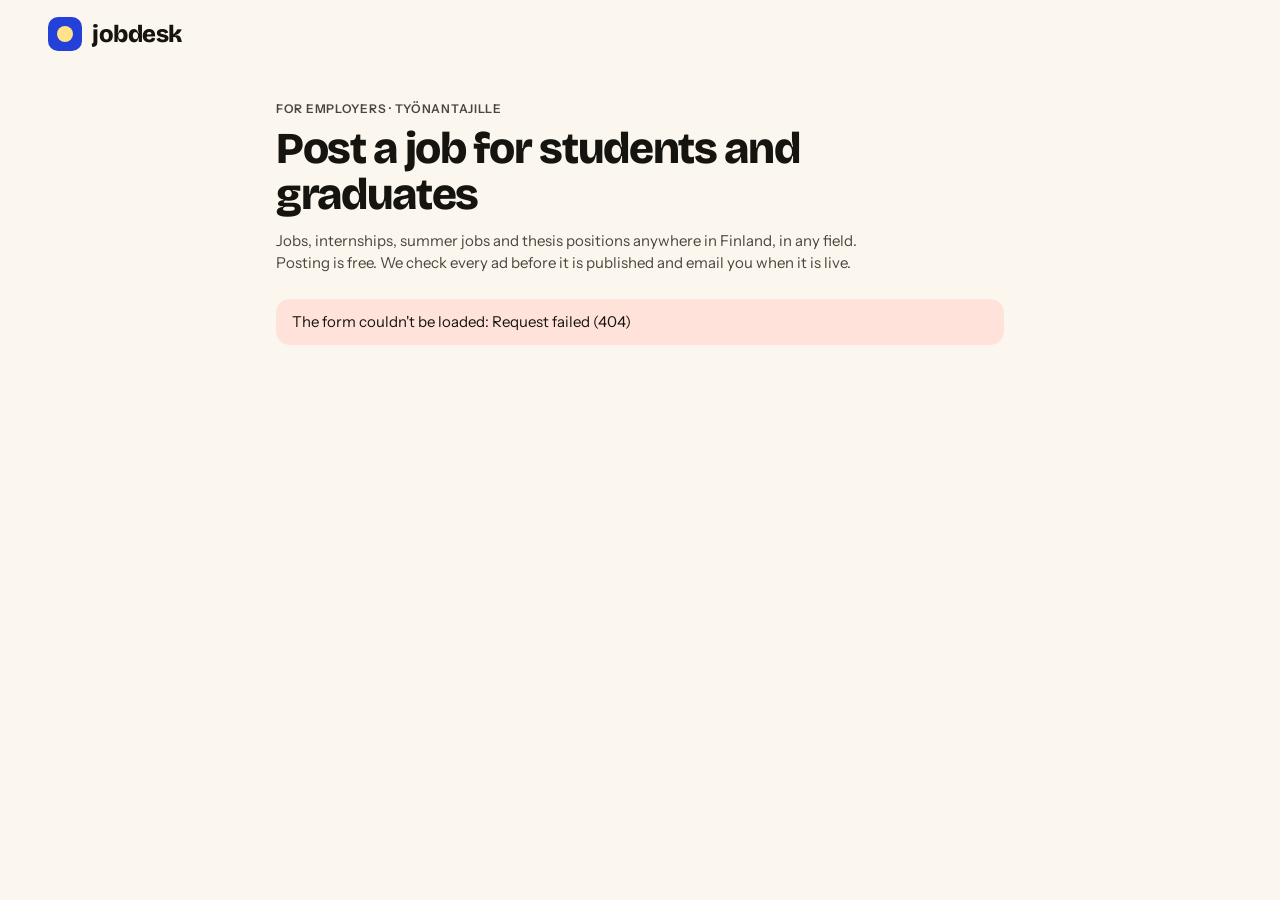
==== static/employers.html @ ae50277c "Finland-wide platform: every career field, job details, employer ads, search JobDesk was a forestry " ====
<!doctype html>
<html lang="en">
<head>
  <meta charset="utf-8">
  <meta name="viewport" content="width=device-width, initial-scale=1, viewport-fit=cover">
  <title>Post a job · JobDesk</title>
  <meta name="description" content="Post a job, internship, summer job or thesis position for students and recent graduates in Finland. Free; every ad is checked before it is published.">
  <meta name="theme-color" content="#FBF7EF" media="(prefers-color-scheme: light)">
  <meta name="theme-color" content="#12110D" media="(prefers-color-scheme: dark)">
  <link rel="icon" href="/static/favicon.svg" sizes="any" type="image/svg+xml">
  <link rel="preconnect" href="https://fonts.googleapis.com">
  <link rel="preconnect" href="https://fonts.gstatic.com" crossorigin>
  <link rel="stylesheet" href="https://fonts.googleapis.com/css2?family=Bricolage+Grotesque:opsz,wght@12..96,500;12..96,700;12..96,800&family=Instrument+Sans:ital,wght@0,400;0,500;0,600;1,400&family=Instrument+Serif:ital@0;1&display=swap">
  <link rel="stylesheet" href="/static/style.css">
</head>
<body class="employer-page">
  <a class="skip-link" href="#page">Skip to content</a>
  <header class="top">
    <a class="brand" href="/" aria-label="JobDesk">
      <svg width="34" height="34" viewBox="0 0 34 34" aria-hidden="true"><rect width="34" height="34" rx="10" fill="#2340D8"/><circle cx="17" cy="17" r="8" fill="#FFE28A"/></svg>
      <span>jobdesk</span>
    </a>
  </header>
  <main id="page" tabindex="-1" class="employer-main">
    <p class="eyebrow">For employers · Työnantajille</p>
    <h1>Post a job for students and graduates</h1>
    <p class="muted lede">Jobs, internships, summer jobs and thesis positions anywhere in Finland, in any field. Posting is free.
      We check every ad before it is published and email you when it is live.</p>
    <div id="employer-form"><p class="muted" role="status">Loading the form…</p></div>
  </main>
  <script type="module" src="/static/employers.js"></script>
</body>
</html>
---- static/style.css ----
/* JobDesk: "Tori × Muistikirja" design system (Figma: JobDesk redesign).
   Bold colour blocks for what to notice, a calm paper notebook for what to read and write.
   Bricolage Grotesque (display), Instrument Sans (interface), Instrument Serif Italic (one word of emphasis).
   Token names match the Figma variables' code syntax. The older names further down are aliases, so pages
   written for the previous design keep working while they are restyled. */

:root {
  /* primitives */
  --paper-50: #FBF7EF; --paper-100: #F3ECDD; --paper-200: #E4DACA; --paper-400: #A39C8C; --white: #FFFFFF;
  --ink-900: #16140F; --ink-700: #4A463D; --ink-500: #6E685B;
  --forest-900: #0E4D3A; --forest-500: #3FB56B; --forest-300: #7FD69F; --forest-100: #D8F0DF; --forest-950: #15372B;
  --cobalt-600: #2340D8; --cobalt-300: #9DB0FF; --cobalt-100: #E3E8FC; --cobalt-950: #1A2147;
  --coral-500: #FF6B4A; --coral-700: #B3321E; --coral-800: #8F2A14; --coral-300: #FF9A7E; --coral-100: #FFE3DB; --coral-950: #3D1A12;
  --butter-300: #FFE28A; --butter-100: #FFF4CC;
  --lilac-300: #CBB8F0; --lilac-100: #EFE8FB; --lilac-950: #2B2440;
  --night-950: #12110D; --night-900: #1C1A15; --night-800: #2A2720; --night-700: #3A362D;

  /* semantic colour (light) */
  --bg-canvas: var(--paper-50); --bg-surface: var(--white); --bg-sunken: var(--paper-100); --bg-inverse: var(--ink-900);
  --text-primary: var(--ink-900); --text-secondary: var(--ink-700); --text-muted: var(--ink-500);
  --text-inverse: var(--paper-50); --text-on-cobalt: var(--white); --text-on-block: var(--ink-900); --text-on-deep: var(--paper-50);
  --text-danger: var(--coral-700);
  --border-subtle: var(--paper-200); --border-strong: var(--ink-900); --border-input: #9A9384;
  --action-primary: var(--forest-900); --action-primary-hover: #0A3A2B; --action-primary-text: var(--paper-50);
  --action-accent: var(--coral-500); --action-accent-hover: #F25A38; --action-accent-text: var(--ink-900);
  --block-cobalt: var(--cobalt-600); --block-coral: var(--coral-500); --block-butter: var(--butter-300);
  --block-lilac: var(--lilac-300); --block-forest: var(--forest-900); --block-botanical: var(--forest-500);
  --status-saved-bg: var(--paper-100); --status-saved-fg: var(--ink-700);
  --status-applied-bg: var(--cobalt-100); --status-applied-fg: var(--cobalt-600);
  --status-interview-bg: var(--butter-300); --status-interview-fg: var(--ink-900);
  --status-offer-bg: var(--forest-100); --status-offer-fg: var(--forest-900);
  --status-rejected-bg: var(--coral-100); --status-rejected-fg: var(--coral-800);
  --fit-strength-bg: var(--forest-100); --fit-strength-fg: var(--forest-900);
  --fit-gap-bg: var(--coral-100); --fit-gap-fg: var(--coral-800);
  --highlight-marker: var(--butter-300); --highlight-ai: var(--lilac-100);
  --focus: var(--cobalt-600);

  /* spacing, radius, type, motion */
  --space-1: 4px; --space-2: 8px; --space-3: 12px; --space-4: 16px; --space-5: 24px; --space-6: 32px; --space-7: 48px; --space-8: 64px;
  --radius-sm: 8px; --radius-md: 14px; --radius-lg: 20px; --radius-xl: 28px; --radius-full: 999px;
  --font-sans: "Instrument Sans", "Helvetica Neue", Arial, sans-serif;
  --font-display: "Bricolage Grotesque", "Instrument Sans", "Helvetica Neue", Arial, sans-serif;
  --font-serif: "Instrument Serif", Georgia, serif;
  --font-mono: ui-monospace, "SF Mono", Menlo, Consolas, monospace;
  --shadow-raised: 0 8px 24px rgba(22, 20, 15, .12);
  --motion: 160ms cubic-bezier(.2, 0, .2, 1);
  color-scheme: light;

  /* aliases for rules written for the previous design */
  --background: var(--bg-canvas); --layer-01: var(--bg-surface); --layer-02: var(--bg-sunken); --layer-hover: var(--bg-sunken);
  --text-helper: var(--text-muted); --text-on-color: var(--action-primary-text);
  --link: var(--action-primary); --link-hover: var(--text-primary);
  --field: var(--bg-surface); --field-hover: var(--bg-surface);
  --interactive: var(--action-primary); --interactive-hover: var(--action-primary-hover); --interactive-active: var(--action-primary-hover);
  --focus-inset: var(--bg-canvas); --selected: var(--butter-100);
  --status-saved: var(--ink-500); --status-applied: var(--block-cobalt); --status-interview: #C99A00;
  --status-offer: var(--block-botanical); --status-rejected: var(--block-coral);
  --error: var(--text-danger); --error-bg: var(--coral-100);
  --success-bg: var(--forest-100); --success-fg: var(--forest-900);
  --warning-bg: var(--butter-100); --warning-fg: var(--ink-900); --warning-border: var(--butter-300);
  --info-bg: var(--cobalt-100);
  --gray-50: var(--text-muted); --gray-80: var(--bg-inverse); --green-50: var(--block-botanical); --blue-60: var(--block-cobalt);
  --focus-ring: 0 0 0 2px var(--focus-inset), 0 0 0 4px var(--focus);
}

@media (prefers-color-scheme: dark) {
  :root {
    --bg-canvas: var(--night-950); --bg-surface: var(--night-900); --bg-sunken: var(--night-800); --bg-inverse: var(--paper-50);
    --text-primary: var(--paper-50); --text-secondary: var(--paper-200); --text-muted: var(--paper-400);
    --text-inverse: var(--ink-900); --text-danger: var(--coral-300);
    --border-subtle: var(--night-700); --border-strong: var(--paper-50); --border-input: #6F6A5E;
    --action-primary: var(--forest-500); --action-primary-hover: var(--forest-300); --action-primary-text: var(--ink-900);
    --block-forest: var(--forest-950);
    --status-saved-bg: var(--night-800); --status-saved-fg: var(--paper-200);
    --status-applied-bg: var(--cobalt-950); --status-applied-fg: var(--cobalt-300);
    --status-offer-bg: var(--forest-950); --status-offer-fg: var(--forest-300);
    --status-rejected-bg: var(--coral-950); --status-rejected-fg: var(--coral-300);
    --fit-strength-bg: var(--forest-950); --fit-strength-fg: var(--forest-300);
    --fit-gap-bg: var(--coral-950); --fit-gap-fg: var(--coral-300);
    --highlight-ai: var(--lilac-950);
    --focus: var(--cobalt-300);
    --link-hover: var(--forest-300);
    --selected: var(--night-800);
    --error-bg: var(--coral-950); --success-bg: var(--forest-950); --success-fg: var(--forest-300);
    --warning-bg: #3A3216; --warning-fg: var(--butter-100); --info-bg: var(--cobalt-950);
    --status-saved: var(--paper-400); --status-interview: var(--butter-300);
    --shadow-raised: 0 8px 24px rgba(0, 0, 0, .5);
    color-scheme: dark;
  }
}

/* ------------------------------------------------------------------ base */
* { box-sizing: border-box; }
html { -webkit-text-size-adjust: 100%; scroll-padding-top: 104px; }     /* focused fields never hide under the sticky header */
@media (max-width: 760px) { html { scroll-padding-top: 80px; scroll-padding-bottom: 96px; } }
body {
  margin: 0; font-family: var(--font-sans); font-size: .9375rem; line-height: 1.5; letter-spacing: 0;
  background: var(--bg-canvas); color: var(--text-primary);
}
a { color: var(--link); text-decoration: underline; text-decoration-thickness: 1px; text-underline-offset: 3px; text-decoration-color: color-mix(in srgb, currentColor 40%, transparent); }
a:hover { color: var(--link-hover); text-decoration-color: currentColor; }
:focus-visible { outline: 2px solid var(--focus); outline-offset: 2px; }
@media (forced-colors: active) {
  :focus-visible { outline: 2px solid CanvasText; outline-offset: 2px; }
}
.skip-link {
  position: fixed; z-index: 30; inset-block-start: 8px; inset-inline-start: 8px;
  transform: translateY(calc(-100% - 16px)); padding: 12px 18px; border-radius: var(--radius-full);
  background: var(--bg-inverse); color: var(--text-inverse); text-decoration: none;
}
.skip-link:focus { transform: translateY(0); color: var(--text-inverse); }
h1 { font-family: var(--font-display); font-size: clamp(2rem, 1.4rem + 2.2vw, 2.75rem); line-height: 1.04; font-weight: 800; letter-spacing: -.03em; margin: 0 0 12px; }
h2 { font-family: var(--font-display); font-size: 1.5rem; line-height: 1.15; font-weight: 700; letter-spacing: -.02em; margin: 40px 0 14px; }
h3 { font-size: 1.1875rem; line-height: 1.3; font-weight: 600; }
.serif { font-family: var(--font-serif); font-style: italic; font-weight: 400; letter-spacing: 0; }
p { margin: 0 0 12px; }
.muted { color: var(--text-secondary); }
.small { font-size: .8125rem; line-height: 1.4; }
.nowrap { white-space: nowrap; }
.score { font-family: var(--font-display); font-weight: 800; }
.overdue { color: var(--text-danger); font-weight: 600; }
.empty { padding: 32px 16px; color: var(--text-secondary); text-align: center; }
.eyebrow, .overline { margin: 0 0 8px; font-size: .75rem; font-weight: 600; letter-spacing: .06em; text-transform: uppercase; color: var(--text-secondary); }

/* ------------------------------------------------------------------ app header: wordmark, pill navigation, add + profile */
.top {
  position: sticky; top: 0; z-index: 10; display: flex; align-items: center; justify-content: space-between; gap: 16px 24px;
  padding: 16px 48px; background: color-mix(in srgb, var(--bg-canvas) 94%, transparent);
}
.brand {
  display: inline-flex; align-items: center; gap: 10px; color: var(--text-primary); text-decoration: none;
  font-family: var(--font-display); font-weight: 800; font-size: 1.5rem; letter-spacing: -.02em;
}
.brand:hover { color: var(--text-primary); }
.brand svg { flex: none; }
#nav {
  display: flex; gap: 4px; padding: 5px; border: 1.5px solid var(--border-strong); border-radius: var(--radius-full);
  background: var(--bg-surface);
}
#nav a {
  display: inline-flex; align-items: center; gap: 8px; min-height: 40px; padding: 0 18px; border-radius: var(--radius-full);
  color: var(--text-primary); font-weight: 500; text-decoration: none; white-space: nowrap;
  transition: background var(--motion), color var(--motion);
}
#nav a:hover { background: var(--bg-sunken); }
#nav a[aria-current="page"] { background: var(--bg-inverse); color: var(--text-inverse); font-weight: 600; }
#nav a svg { display: none; }
.top-actions { display: flex; align-items: center; gap: 12px; }
.top-actions:empty { display: none; }
.avatar {
  display: inline-grid; place-items: center; width: 46px; height: 46px; border-radius: 50%;
  background: var(--block-lilac); color: var(--text-on-block); font-weight: 700; text-decoration: none;
}
.avatar:hover { color: var(--text-on-block); outline: 2px solid var(--border-strong); outline-offset: 2px; }
.avatar[aria-current="page"] { outline: 2px solid var(--border-strong); outline-offset: 2px; }
.subnav { display: flex; flex-wrap: wrap; gap: 8px; max-width: 1440px; margin: 0 auto; padding: 4px 48px 0; }
.subnav a {
  display: inline-flex; align-items: center; min-height: 40px; padding: 0 16px; border-radius: var(--radius-full);
  border: 1.5px solid var(--border-strong); color: var(--text-primary); font-weight: 500; text-decoration: none;
}
.subnav a:hover { background: var(--bg-sunken); }
.subnav a[aria-current="page"] { background: var(--bg-inverse); color: var(--text-inverse); }
main { max-width: 1440px; margin: 0 auto; padding: 28px 48px 72px; }
main:focus { outline: none; }

/* phone: the pill navigation becomes a bottom tab bar with icons */
@media (max-width: 760px) {
  .top { padding: 12px 16px; }
  .brand span { display: none; }
  #nav {
    position: fixed; z-index: 20; inset: auto 0 0 0; justify-content: space-around; gap: 0; padding: 6px 8px calc(8px + env(safe-area-inset-bottom));
    border: 0; border-top: 1.5px solid var(--border-strong); border-radius: 0;
  }
  #nav a { flex: 1 1 0; flex-direction: column; gap: 2px; min-height: 54px; padding: 4px 2px; border-radius: var(--radius-md); font-size: .75rem; color: var(--text-muted); }
  #nav a svg { display: block; }
  #nav a[aria-current="page"] { background: none; color: var(--text-primary); }
  #nav a[aria-current="page"] svg { stroke-width: 2.3; }
  #nav a span[data-short] { font-size: 0; }
  #nav a span[data-short]::after { content: attr(data-short); font-size: .75rem; }
  .top-actions .btn.accent { display: none; }
  .subnav { padding: 0 16px; }
  main { padding: 16px 16px 112px; }
}

/* ------------------------------------------------------------------ notifications */
.banner { margin: 0; padding: 12px 48px; background: var(--warning-bg); color: var(--warning-fg); }
.msg { padding: 12px 16px; border-radius: var(--radius-md); background: var(--success-bg); color: var(--success-fg); }
.msg.err { background: var(--error-bg); color: var(--text-primary); }
.msg.err::before { content: ""; }
.msg ul { margin: 6px 0 0; padding-left: 20px; }

/* ------------------------------------------------------------------ buttons: pills */
button, .btn {
  font: inherit; font-weight: 600; display: inline-flex; align-items: center; justify-content: center; gap: 8px;
  min-height: 44px; padding: 0 20px; border: 1.5px solid transparent; border-radius: var(--radius-full);
  background: var(--action-primary); color: var(--action-primary-text); cursor: pointer; text-decoration: none;
  transition: background var(--motion), border-color var(--motion), color var(--motion), transform var(--motion);
}
button:hover, .btn:hover { background: var(--action-primary-hover); color: var(--action-primary-text); text-decoration: none; }
button:active, .btn:active { transform: translateY(1px); }
button.secondary, .btn.secondary { background: transparent; color: var(--text-primary); border-color: var(--border-strong); }
button.secondary:hover, .btn.secondary:hover { background: var(--bg-sunken); color: var(--text-primary); }
button.accent, .btn.accent { background: var(--action-accent); color: var(--action-accent-text); }
button.accent:hover, .btn.accent:hover { background: var(--action-accent-hover); color: var(--action-accent-text); }
button.danger.secondary { color: var(--text-danger); border-color: var(--text-danger); }
button.danger.secondary:hover { background: var(--error-bg); color: var(--text-danger); }
button.small, .btn.small { min-height: 36px; padding: 0 14px; font-size: .875rem; }
button:disabled, button:disabled:hover { background: var(--bg-sunken); color: var(--text-muted); border-color: transparent; cursor: not-allowed; transform: none; }
button.link {
  min-height: 0; padding: 0; background: none; border: 0; border-radius: 0; color: var(--link); font-size: inherit; font-weight: 500;
  text-decoration: underline; text-underline-offset: 3px;
}
button.link:hover { background: none; color: var(--link-hover); }

/* ------------------------------------------------------------------ fields: rounded, quiet border */
input, select, textarea {
  font: inherit; min-height: 44px; padding: 0 14px; border: 1.5px solid var(--border-input); border-radius: var(--radius-md);
  background: var(--bg-surface); color: var(--text-primary);
  transition: border-color var(--motion), box-shadow var(--motion);
}
select { padding-right: 32px; }
textarea { width: 100%; min-height: 120px; padding: 12px 14px; line-height: 1.5; }
input:hover, select:hover, textarea:hover { border-color: var(--text-muted); }
input:focus-visible, select:focus-visible, textarea:focus-visible { outline: 2px solid var(--focus); outline-offset: 1px; border-color: var(--border-strong); }
input::placeholder, textarea::placeholder { color: var(--text-muted); }
input[type="checkbox"] { min-height: 0; width: 18px; height: 18px; padding: 0; accent-color: var(--action-primary); }
input[type="range"] { min-height: 0; padding: 0; background: none; border: 0; accent-color: var(--action-primary); }
label.field { display: grid; gap: 6px; align-content: end; min-width: 0; font-size: .8125rem; color: var(--text-secondary); font-weight: 600; }
label.field > input, label.field > select, label.field > textarea { width: 100%; min-width: 0; font-size: .9375rem; font-weight: 400; }
label.check { display: inline-flex; gap: 8px; align-items: center; margin-right: 16px; min-height: 32px; }
fieldset { margin: 0; padding: 12px 16px 14px; border: 1px solid var(--border-subtle); border-radius: var(--radius-md); min-width: 0; }
legend { padding: 0 6px; font-weight: 600; font-size: .8125rem; color: var(--text-secondary); }
fieldset.segmented { padding: 4px; border: 1.5px solid var(--border-strong); border-radius: var(--radius-full); }

/* ------------------------------------------------------------------ Home dashboard: colour blocks above, the calm list below */
.dash { display: grid; gap: 28px; }
.dash-top { display: grid; grid-template-columns: minmax(0, 1.5fr) minmax(0, 2fr); gap: 16px; }
.dash-brief {
  display: flex; flex-direction: column; justify-content: space-between; gap: 32px; min-height: 400px; padding: 40px;
  border-radius: var(--radius-xl); background: var(--block-cobalt); color: var(--text-on-cobalt);
}
.dash-brief a { color: inherit; text-decoration-color: color-mix(in srgb, currentColor 60%, transparent); font-weight: 600; }
.dash-brief .overline { color: inherit; }
.dash-date-line { margin: 0 0 10px; font-weight: 600; }
.dash-hello { margin: 0; font-size: clamp(3rem, 2rem + 3vw, 4.25rem); line-height: .98; letter-spacing: -.035em; }
.dash-hello .serif { font-size: 1.08em; letter-spacing: -.01em; }
.dash-brief ul { margin: 0; padding: 0; list-style: none; display: grid; gap: 10px; font-size: 1.0625rem; line-height: 1.45; max-width: 60ch; }
.dash-blocks { display: grid; grid-template-columns: repeat(2, minmax(0, 1fr)); gap: 16px; }
.dash-block {
  display: flex; flex-direction: column; justify-content: space-between; gap: 10px; min-height: 192px; padding: 24px;
  border-radius: var(--radius-xl); color: var(--text-on-block); text-decoration: none; transition: transform var(--motion);
}
.dash-block:hover { color: var(--text-on-block); transform: translateY(-2px); }
.dash-block.coral { background: var(--block-coral); }
.dash-block.butter { background: var(--block-butter); }
.dash-block.lilac { background: var(--block-lilac); }
.dash-block.forest { background: var(--block-forest); color: var(--text-on-deep); }
.dash-block.forest:hover { color: var(--text-on-deep); }
.dash-label { font-weight: 600; }
.dash-number { font-family: var(--font-display); font-size: 5.5rem; font-weight: 800; line-height: .9; letter-spacing: -.04em; }
.dash-go.lilac { background: var(--bg-surface); color: var(--text-primary); }
.dash-go { align-self: flex-start; padding: 10px 18px; border-radius: var(--radius-full); background: var(--block-botanical); color: var(--text-on-block); font-weight: 600; }
.dash-bars { display: flex; align-items: flex-end; gap: 8px; }
.dash-bar { flex: 1 1 0; display: grid; justify-items: center; gap: 6px; font-size: .8125rem; font-weight: 600; }
.dash-bar-fill { width: 100%; border-radius: 10px; background: var(--text-on-block); }
.dash-bar.applied .dash-bar-fill { background: var(--cobalt-600); }
.dash-bar.interview .dash-bar-fill { background: var(--coral-500); }
.dash-quick {
  display: flex; gap: 12px; align-items: center; padding: 8px 8px 8px 20px;
  border: 1.5px solid var(--border-strong); border-radius: var(--radius-lg); background: var(--bg-surface);
}
.dash-quick:focus-within { outline: 2px solid var(--focus); outline-offset: 2px; }
.dash-quick input { flex: 1 1 auto; min-width: 0; border: 0; padding: 0; font-size: 1.0625rem; background: transparent; }
.dash-quick input:focus-visible { outline: none; }
.dash-lower { display: grid; grid-template-columns: minmax(0, 1fr) 380px; gap: 48px; align-items: start; }
.dash-heading { display: flex; justify-content: space-between; align-items: baseline; gap: 16px; padding-bottom: 14px; border-bottom: 1.5px solid var(--border-strong); }
.dash-heading h2 { margin: 0; font-size: 1.875rem; }
.dash-heading a { font-weight: 600; }
.dash-job { display: grid; grid-template-columns: 76px minmax(0, 1fr) auto; gap: 22px; align-items: center; padding: 20px 0; border-bottom: 1.5px solid var(--border-strong); }
.dash-job h3 { margin: 0 0 4px; }
.dash-job h3 a { color: var(--text-primary); text-decoration: none; }
.dash-job h3 a:hover { text-decoration: underline; }
.dash-job p { margin: 0; }
.dash-tags { margin-top: 8px !important; }
.dash-actions { display: flex; gap: 8px; align-items: center; flex-wrap: wrap; justify-content: flex-end; }
.dash-actions .tag { margin: 0; }
.fit-ring { display: grid; place-items: center; width: 76px; height: 76px; border-radius: 50%; background: var(--block-coral); }
.fit-ring.high { background: var(--block-botanical); }
.fit-ring.mid { background: var(--block-butter); }
.fit-ring > span { display: grid; place-items: center; width: 58px; height: 58px; border-radius: 50%; background: var(--bg-canvas); font-family: var(--font-display); font-weight: 800; font-size: 1.375rem; }
.dash-dates { margin: 0; padding: 0; list-style: none; }
.dash-date { display: grid; grid-template-columns: 64px minmax(0, 1fr); gap: 16px; align-items: center; padding: 14px 0; border-bottom: 1.5px solid var(--border-strong); }
.dash-date strong { display: block; }
.dash-tile { display: grid; place-items: center; align-content: center; width: 64px; height: 64px; border-radius: var(--radius-md); background: var(--block-lilac); color: var(--text-on-block); }
.dash-tile span { font-size: .75rem; font-weight: 600; text-transform: uppercase; letter-spacing: .06em; }
.dash-tile strong { font-family: var(--font-display); font-size: 1.625rem; line-height: 1; font-weight: 800; }
.dash-date.deadline .dash-tile { background: var(--block-coral); }
.dash-date.interview .dash-tile { background: var(--block-cobalt); color: var(--text-on-cobalt); }
.dash-date.step .dash-tile { background: var(--block-butter); }
.dash-empty { padding: 24px 0; color: var(--text-secondary); }
@media (max-width: 1100px) {
  .dash-top { grid-template-columns: 1fr; }
  .dash-brief { min-height: 0; }
  .dash-lower { grid-template-columns: 1fr; }
}
@media (max-width: 600px) {
  .dash-brief { padding: 24px; gap: 20px; }
  .dash-blocks { gap: 12px; }
  .dash-block { min-height: 150px; padding: 18px; }
  .dash-number { font-size: 3.5rem; }
  .dash-block.forest, .dash-block.lilac { grid-column: span 1; }
  .dash-job { grid-template-columns: 56px minmax(0, 1fr); gap: 14px; }
  .dash-job .fit-ring { width: 56px; height: 56px; }
  .dash-job .fit-ring > span { width: 42px; height: 42px; font-size: 1.0625rem; }
  .dash-actions { grid-column: 1 / -1; justify-content: flex-start; }
  .dash-quick { padding-left: 14px; }
}

/* ------------------------------------------------------------------ page heading (title left, status right) */
.page-head { display: flex; justify-content: space-between; align-items: flex-end; gap: 16px 32px; flex-wrap: wrap; margin-bottom: 20px; }
.page-head h1 { margin-bottom: 8px; }
.page-head p { margin: 0; max-width: 70ch; }
.page-head-side { display: flex; gap: 12px; align-items: center; }
.empty-state { padding: 40px 24px; text-align: center; border: 1.5px dashed var(--border-strong); border-radius: var(--radius-lg); }
.empty-state p { margin: 0 0 6px; color: var(--text-secondary); }
.empty-state .empty-title { font-family: var(--font-serif); font-style: italic; font-size: 1.75rem; color: var(--text-primary); }

/* ------------------------------------------------------------------ jobs: filters and rows (Discover → Jobs, My jobs → Saved jobs) */
.add-job-bar { display: flex; gap: 12px; align-items: center; padding: 6px 6px 6px 16px; margin: 4px 0 12px;
  border: 1.5px solid var(--border-strong); border-radius: var(--radius-lg); background: var(--bg-canvas); }
.add-job-bar:focus-within { outline: 2px solid var(--focus); outline-offset: 2px; }
.add-job-bar input { border: 0; padding: 0; background: transparent; font-size: 1.0625rem; }
.add-job-bar input:focus-visible { outline: none; }
.add-job-bar button, .dash-quick button { flex: none; white-space: nowrap; }
.job-summary { display: flex; flex-wrap: wrap; gap: 4px; margin: 8px 0 4px; }
.job-filters .row { align-items: end; gap: 12px 16px; }
.job-filters label.field { min-width: 160px; }
.job-filters .match-filter { min-width: 200px; }
.job-filters .match-filter input { min-height: 44px; }
.job-filters label.check { min-height: 44px; }
.chip-row { margin: 10px 0; gap: 8px; }
.chip-label { margin-right: 4px; font-size: .8125rem; font-weight: 600; color: var(--text-secondary); }
.job-count { margin: 18px 0 0; padding-bottom: 12px; border-bottom: 1.5px solid var(--border-strong); }
.job-list { display: grid; }
.job-card {
  display: grid; grid-template-columns: 76px minmax(0, 1fr) auto; gap: 8px 24px; align-items: center;
  padding: 22px 0; border-bottom: 1.5px solid var(--border-strong);
}
.job-card.is-rejected > :not(.job-actions) { opacity: .6; }
.job-main { min-width: 0; }
.job-main h3 { margin: 0 0 4px; font-size: 1.1875rem; overflow-wrap: anywhere; }
.job-main h3 a { color: var(--text-primary); text-decoration: none; }
.job-main h3 a:hover { text-decoration: underline; }
.job-main p { margin: 0; }
.job-meta { overflow-wrap: anywhere; }
.job-tags { display: flex; flex-wrap: wrap; gap: 6px; margin-top: 10px !important; }
.job-tags .tag { margin: 0; }
.job-finnish { margin-top: 8px; }
.job-finnish > summary { cursor: pointer; color: var(--link); font-weight: 500; }
.job-finnish p { margin: 6px 0 0; }
.job-finnish q { display: block; padding: 8px 12px; border-radius: var(--radius-sm); background: var(--bg-sunken); }
.job-source { margin-top: 6px !important; }
.job-actions { display: flex; flex-wrap: wrap; gap: 8px; align-items: center; justify-content: flex-end; max-width: 340px; }
.job-actions select { min-width: 150px; }
.job-fit { grid-column: 1 / -1; padding: 16px 20px; border-radius: var(--radius-lg); background: var(--bg-sunken); }
@media (max-width: 760px) {
  .job-card { grid-template-columns: 56px minmax(0, 1fr); gap: 12px 14px; }
  .job-card .fit-ring { width: 56px; height: 56px; }
  .job-card .fit-ring > span { width: 42px; height: 42px; font-size: 1.0625rem; }
  .job-actions { grid-column: 1 / -1; justify-content: flex-start; max-width: none; }
  .job-filters label.field { min-width: calc(50% - 8px); flex: 1 1 calc(50% - 8px); }
}

/* ------------------------------------------------------------------ Prepare: documents | letter on paper | live preview */
.prep-write { margin-top: 12px; }
.prep-progress { display: grid; gap: 4px; margin: 16px 0; padding: 18px 20px; border-radius: var(--radius-lg); background: var(--highlight-ai); }
.prep-language { margin: 20px 0 4px; }
.prep-workspace { display: grid; grid-template-columns: 240px minmax(0, 1fr) 360px; gap: 28px; align-items: start; margin-top: 20px; }
.prep-side { display: grid; gap: 20px; position: sticky; top: 96px; min-width: 0; }
.prep-side .tag { white-space: normal; text-align: left; }
.prep-tabs { display: grid; gap: 4px; }
.prep-tab {
  display: grid; justify-items: start; justify-content: stretch; gap: 2px; min-height: 0; padding: 12px 14px; border: 0; border-radius: var(--radius-md);
  background: transparent; color: var(--text-primary); text-align: left; font-weight: 400;
}
.prep-tab:hover { background: var(--bg-sunken); color: var(--text-primary); }
.prep-tab[aria-selected="true"] { background: var(--bg-surface); box-shadow: 0 0 0 1px var(--border-subtle); }
.prep-tab span { font-size: .8125rem; color: var(--text-secondary); }
.prep-checks { padding-top: 16px; border-top: 1.5px solid var(--border-strong); }
.prep-checks .overline { margin-bottom: 10px; }
.prep-check-tags { display: flex; flex-wrap: wrap; gap: 6px; }
.prep-check-tags .tag { margin: 0; white-space: normal; text-align: left; }
.prep-checks p { margin: 10px 0 0; }
.prep-checks details { margin-top: 12px; }
.prep-checks summary { cursor: pointer; color: var(--link); }
.prep-checks ol { padding-left: 18px; }
.prep-editor { min-width: 0; }
.prep-pane { display: grid; gap: 14px; padding: 40px 48px; border: 1px solid var(--border-subtle); border-radius: var(--radius-lg); background: var(--bg-surface); }
.prep-pane h3 { margin: 0; font-family: var(--font-display); font-size: 1.5rem; font-weight: 700; }
.letter-editor { gap: 8px; }
.letter-editor input, .letter-editor textarea {
  width: 100%; min-height: 0; padding: 6px 8px; margin: 0 -8px; width: calc(100% + 16px); border: 1.5px solid transparent; border-radius: var(--radius-sm);
  background: transparent; font-size: 1.0625rem; line-height: 1.6; resize: none; overflow: hidden;
}
.letter-editor input:hover, .letter-editor textarea:hover { border-color: var(--border-subtle); }
.letter-editor input:focus-visible, .letter-editor textarea:focus-visible { border-color: var(--border-input); background: var(--bg-canvas); outline: 2px solid var(--focus); outline-offset: 1px; }
.letter-meta { display: grid; gap: 0; margin-bottom: 8px; }
.letter-meta input, .letter-meta textarea { color: var(--text-secondary); font-size: .9375rem; }
.letter-subject { font-weight: 600; }
.letter-block { display: grid; gap: 6px; }
.letter-block.is-ai, .letter-block.is-unsupported { padding: 10px 14px 12px; margin: 4px -14px; border-radius: var(--radius-md); background: var(--highlight-ai); }
.letter-block.is-unsupported { background: var(--fit-gap-bg); }
.letter-block > .tag { justify-self: start; margin: 0; font-size: .75rem; }
.letter-block.is-unsupported > .tag { background: var(--bg-surface); }
.letter-block textarea { margin: 0 -8px; }
.letter-note { margin: 0; color: var(--text-primary); }
.prep-pane .row { margin: 12px 0 0; }
.prep-preview { position: sticky; top: 96px; display: grid; gap: 10px; }
.prep-preview .overline { margin: 0; }
.letter-page {
  aspect-ratio: 210 / 297; overflow: hidden; padding: 30px 28px; background: #fff; color: #16140F;
  box-shadow: var(--shadow-raised); font-family: var(--font-serif); font-size: 7.5px; line-height: 1.45;
}
.letter-page p { margin: 0 0 6px; }
.letter-page .lp-pre { white-space: pre-line; }
.lp-head { display: flex; justify-content: space-between; gap: 12px; padding-bottom: 8px; margin-bottom: 10px; border-bottom: 1px solid #16140F; }
.lp-head strong { display: block; font-size: 15px; line-height: 1.1; }
.lp-head span { font-size: 9px; }
.lp-contact { display: grid; justify-items: end; font-size: 6.5px; }
@media (max-width: 1240px) {
  .prep-workspace { grid-template-columns: 220px minmax(0, 1fr); }
  .prep-preview { display: none; }
}
@media (max-width: 760px) {
  .prep-workspace { grid-template-columns: 1fr; }
  .prep-side { position: static; }
  .prep-tabs { grid-auto-flow: column; overflow-x: auto; }
  .prep-pane { padding: 20px 18px; }
}

/* ------------------------------------------------------------------ layout */
.row { display: flex; flex-wrap: wrap; gap: 8px 12px; align-items: center; margin: 16px 0; }
.grid { display: grid; gap: 16px 24px; grid-template-columns: repeat(auto-fill, minmax(220px, 1fr)); }
.grid > * { min-width: 0; }
.card { background: var(--bg-surface); padding: 24px; border: 1px solid var(--border-subtle); border-radius: var(--radius-lg); }
.card + .card { margin-top: 16px; }
.card > :first-child { margin-top: 0; }
main > .card, main > div > .card { margin-bottom: 24px; }
.card > :last-child { margin-bottom: 0; }
details.card > summary { cursor: pointer; font-weight: 600; list-style: none; display: flex; gap: 10px; align-items: center; min-height: 28px; }
details.card > summary::-webkit-details-marker { display: none; }
details.card > summary::before { content: ""; width: 7px; height: 7px; border-right: 2px solid currentColor; border-bottom: 2px solid currentColor; transform: rotate(-45deg); transition: transform var(--motion); }
details.card[open] > summary::before { transform: rotate(45deg); }
details.card[open] > summary { margin-bottom: 16px; }

/* ------------------------------------------------------------------ data table */
.scroll { overflow-x: auto; background: var(--bg-surface); border: 1px solid var(--border-subtle); border-radius: var(--radius-lg); }
table { border-collapse: collapse; width: 100%; font-size: .9375rem; }
th, td { padding: 14px 16px; text-align: left; vertical-align: top; }
thead th {
  background: var(--bg-sunken); color: var(--text-primary); font-weight: 600; white-space: nowrap; height: 48px; vertical-align: middle;
}
tbody td { border-top: 1px solid var(--border-subtle); }
tbody tr { transition: background var(--motion); }
tbody tr:hover { background: color-mix(in srgb, var(--bg-sunken) 55%, transparent); }
th > button.sort {
  min-height: 0; padding: 0; font: inherit; font-weight: 600; color: inherit; background: none; border: 0; border-radius: 0;
}
th > button.sort:hover { background: none; color: var(--link); }
th[aria-sort] > button.sort { color: var(--text-primary); text-decoration: underline; }

/* ------------------------------------------------------------------ tags: small pills */
.tag {
  display: inline-flex; align-items: center; min-height: 26px; margin: 0 4px 4px 0; padding: 0 10px; border-radius: var(--radius-full);
  background: var(--bg-sunken); color: var(--text-primary); font-size: .8125rem; font-weight: 600; white-space: nowrap;
}
.tag.new, .tag.strength { background: var(--fit-strength-bg); color: var(--fit-strength-fg); }
.tag.bad, .tag.gap { background: var(--fit-gap-bg); color: var(--fit-gap-fg); }
.tag.warn { background: var(--status-interview-bg); color: var(--status-interview-fg); }
.tag.ai { background: var(--highlight-ai); color: var(--text-primary); }

/* status everywhere: <span class="tag status" data-status="Rejected">, select[data-status], column[data-status] */
.status[data-status="Saved"]     { --s: var(--status-saved);     --s-bg: var(--status-saved-bg);     --s-fg: var(--status-saved-fg); }
.status[data-status="Shortlisted"] { --s: var(--block-lilac);   --s-bg: var(--highlight-ai);        --s-fg: var(--text-primary); }
.status[data-status="Applied"]   { --s: var(--status-applied);   --s-bg: var(--status-applied-bg);   --s-fg: var(--status-applied-fg); }
.status[data-status="Interview"] { --s: var(--status-interview); --s-bg: var(--status-interview-bg); --s-fg: var(--status-interview-fg); }
.status[data-status="Offer"]     { --s: var(--status-offer);     --s-bg: var(--status-offer-bg);     --s-fg: var(--status-offer-fg); }
.status[data-status="Rejected"]  { --s: var(--status-rejected);  --s-bg: var(--status-rejected-bg);  --s-fg: var(--status-rejected-fg); }
.tag.status { background: var(--s-bg); color: var(--s-fg); }
select.status[data-status]:not([data-status=""]) { border-color: var(--s); color: var(--s-fg); background: var(--s-bg); font-weight: 600; }
.dot { display: inline-block; width: 10px; height: 10px; border-radius: 50%; background: var(--s, var(--text-muted)); }

/* ------------------------------------------------------------------ chips (filters, sort levels) */
.chip {
  display: inline-flex; gap: 6px; align-items: center; min-height: 38px; padding: 0 14px; border-radius: var(--radius-full);
  border: 1.5px solid var(--border-strong); background: transparent; color: var(--text-primary); font-size: .875rem; font-weight: 500;
}
button.chip:hover { background: var(--bg-sunken); color: var(--text-primary); }
span.chip { cursor: grab; user-select: none; }
button.chip[aria-pressed="false"] { color: var(--text-primary); }
button.chip[aria-pressed="true"] { background: var(--bg-inverse); border-color: var(--bg-inverse); color: var(--text-inverse); }
.chip-x { min-height: 0; padding: 0 2px; background: none; border: 0; color: inherit; font-size: 1rem; line-height: 1; }
.chip-x:hover { background: none; color: var(--text-danger); }

/* ------------------------------------------------------------------ menus, code */
details.menu { position: relative; }
details.menu > summary { cursor: pointer; color: var(--link); }
details.menu > ol {
  position: absolute; z-index: 4; margin: 6px 0 0; padding: 10px 16px 10px 32px; min-width: 240px;
  background: var(--bg-surface); border: 1px solid var(--border-subtle); border-radius: var(--radius-md); box-shadow: var(--shadow-raised);
}
details.menu li { padding: 4px 0; }
pre.prompt {
  white-space: pre-wrap; margin: 0; background: var(--bg-sunken); padding: 16px; border-radius: var(--radius-md); font-family: var(--font-mono);
  font-size: .8125rem; line-height: 1.5;
}

/* ------------------------------------------------------------------ tracker (board) */
.kanban {
  display: grid; grid-auto-flow: column; grid-auto-columns: minmax(260px, 1fr); gap: 16px;
  overflow-x: auto; padding-bottom: 8px; align-items: start; scrollbar-color: var(--border-input) transparent;
}
.column { background: var(--bg-sunken); min-height: 420px; display: flex; flex-direction: column; border-radius: var(--radius-lg); border-top: 4px solid var(--s); }
.column-head {
  display: flex; align-items: center; gap: 8px; min-height: 52px; padding: 0 16px; margin: 0;
  font-size: .9375rem; font-weight: 600; font-family: var(--font-sans); letter-spacing: 0; background: none; border: 0;
}
.column-head .count {
  margin-left: auto; min-width: 0; height: auto; padding: 0; background: none; color: var(--text-primary);
  font-family: var(--font-display); font-size: 1.375rem; font-weight: 800;
}
.column-body { padding: 0 12px 12px; display: grid; gap: 10px; align-content: start; flex: 1; border-radius: var(--radius-lg); transition: background var(--motion); }
.column.over .column-body { background: var(--selected); outline: 2px dashed var(--s); outline-offset: -4px; }
.column .empty { padding: 24px 12px; font-size: .875rem; border: 1.5px dashed var(--border-strong); border-radius: var(--radius-md); }
.app-card { background: var(--bg-surface); border: 1px solid var(--border-subtle); border-radius: var(--radius-lg); padding: 14px 16px 16px; cursor: grab; display: grid; gap: 6px; }
.app-card:hover { border-color: var(--border-input); }
.app-card.dragging { opacity: .5; }
.app-card[data-status="Rejected"] { opacity: .75; }
.app-card .title { font-weight: 600; font-size: 1.0625rem; line-height: 1.3; }
.app-card .meta { display: grid; grid-template-columns: auto 1fr; gap: 2px 12px; font-size: .8125rem; margin: 4px 0 0; }
.app-card .meta dt { color: var(--text-secondary); }
.app-card .meta dd { margin: 0; min-width: 0; overflow-wrap: anywhere; }
.app-card .next { padding: 8px 12px; border-radius: var(--radius-sm); background: var(--bg-sunken); font-size: .875rem; }
.app-card .next.overdue { background: var(--error-bg); color: var(--text-primary); font-weight: 600; }
.app-card .reminder { padding: 8px 12px; border-radius: var(--radius-sm); background: var(--warning-bg); color: var(--warning-fg); font-size: .875rem; }
.app-card .move { display: grid; gap: 4px; font-size: .8125rem; color: var(--text-secondary); margin-top: 4px; }
.app-card .move select { width: 100%; min-height: 36px; }
.app-card details > summary { cursor: pointer; color: var(--link); font-size: .875rem; margin-top: 4px; }
.app-card form { display: grid; gap: 12px; margin-top: 12px; }
.app-card input, .app-card select, .app-card textarea { width: 100%; }
.app-card textarea { min-height: 96px; }
.app-card form button { justify-self: start; }

/* ------------------------------------------------------------------ prep page (call script, answers, print) */
.offscreen { position: fixed; left: -9999px; top: 0; }
label.field.narrow { max-width: 480px; }
label.field.inline { grid-auto-flow: column; align-items: center; gap: 8px; }
label.field.inline > select { min-height: 40px; }
.script { margin: 0; padding: 16px 16px 16px 48px; display: grid; gap: 12px; }
.script li::marker { font-family: var(--font-display); font-weight: 700; color: var(--text-secondary); }
.script p, .qa p { margin: 0; }
.fi { font-size: 1.0625rem; line-height: 1.5; letter-spacing: 0; }
.en { display: block; color: var(--text-secondary); font-size: .9375rem; font-weight: 400; }
.qa { display: grid; gap: 10px; }
.qa-item { background: var(--bg-surface); border: 1px solid var(--border-subtle); border-radius: var(--radius-lg); padding: 18px 20px; display: grid; gap: 8px; break-inside: avoid; }
.qa-item h3 { margin: 0; font-size: 1.0625rem; line-height: 1.375; font-weight: 600; }
.qa-item h3 .num { font-family: var(--font-display); font-weight: 700; color: var(--text-secondary); }
.answer { display: grid; gap: 4px; padding: 12px 14px; border-radius: var(--radius-md); background: var(--highlight-ai); }
.answer .hint { font-style: italic; }
.answer-actions { display: flex; gap: 12px; align-items: center; margin-top: 4px; }
.answer-form { display: grid; gap: 12px; }
.answer-form textarea { min-height: 72px; }
.answer-form .row { margin: 0; }
.app-card .prep-link { font-size: .875rem; }

@media print {
  .top, .subnav, .banner, .no-print { display: none !important; }
  body { background: #fff; color: #000; font-size: 11pt; }
  main { max-width: none; padding: 0; }
  h1 { font-size: 18pt; } h2 { font-size: 13pt; margin: 18pt 0 6pt; break-after: avoid; }
  .card, .qa-item, .qa { background: none; border: 0; padding-left: 0; padding-right: 0; }
  .script { padding-left: 20pt; }
  .script li, .qa-item { break-inside: avoid; }
  .en, .muted, .eyebrow { color: #444; }
  .answer { background: none; border-left: 2px solid #000; }
  .tag { border: 1px solid #000; background: none !important; color: #000 !important; }
  a { color: #000; }
}

/* ------------------------------------------------------------------ sign in: cobalt brand block beside the form */
.login-state .top { display: none; }
.login-state main { max-width: none; min-height: 100vh; padding: 24px; display: grid; grid-template-columns: minmax(0, 1fr) minmax(0, 560px); gap: 24px; }
.login-art {
  display: flex; flex-direction: column; justify-content: space-between; gap: 48px; min-height: 360px; padding: 64px;
  border-radius: var(--radius-xl); background: var(--block-cobalt); color: var(--text-on-cobalt); overflow: hidden;
}
.login-art h2 { margin: 0; font-family: var(--font-display); font-size: clamp(2.5rem, 1.5rem + 3.5vw, 4rem); font-weight: 800; line-height: 1; letter-spacing: -.035em; }
.login-art h2 .serif { display: block; font-size: 1.1em; letter-spacing: -.01em; }
.login-shapes { display: flex; gap: 12px; flex-wrap: wrap; }
.login-shapes span { height: 88px; width: 88px; border-radius: 28px; }
.login-shapes span:nth-child(1) { width: 120px; border-radius: 60px; background: var(--block-coral); }
.login-shapes span:nth-child(2) { width: 220px; background: var(--block-butter); }
.login-shapes span:nth-child(3) { border-radius: 50%; background: var(--block-botanical); }
.login-shapes span:nth-child(4) { border-radius: 12px; background: var(--block-lilac); }
.auth-card { align-self: center; width: min(100%, 440px); justify-self: center; padding: 0; background: none; }
.auth-card h1 { margin-bottom: 12px; }
.auth-form, .account-form { display: grid; gap: 16px; }
.auth-form button { width: 100%; }
.account-form button { justify-self: start; }
.auth-switch { margin-top: 16px; }
@media (max-width: 860px) {
  .login-state main { grid-template-columns: 1fr; }
  .login-art { min-height: 0; padding: 32px; }
  .login-shapes { display: none; }
}
.account-section { margin: 20px 0; }
.account-section h2 { margin: 0 0 16px; }
.account-form { grid-template-columns: repeat(auto-fit, minmax(min(100%, 240px), 1fr)); align-items: end; }
.account-form button, .account-form > .msg { grid-column: 1 / -1; }
.invite-list { margin-top: 16px; }
.invite-row { padding: 12px 0; border-top: 1px solid var(--border-subtle); }
.cv-list { grid-template-columns: repeat(auto-fill, minmax(min(100%, 300px), 1fr)); }
.cv-card { min-width: 0; }
.cv-card h2 { margin: 0 0 8px; overflow-wrap: anywhere; }
.cv-actions { gap: 8px; }
.cv-editor { display: grid; grid-template-columns: repeat(auto-fit, minmax(min(100%, 300px), 1fr)); gap: 16px; }
.cv-editor .cv-actions { grid-column: 1 / -1; }
.cv-editor textarea { min-height: 132px; }
@media (max-width: 600px) {
  .cv-actions button { flex: 1 1 100%; }
}

@media (max-width: 672px) {
  body input:not([type="checkbox"]):not([type="range"]), body select, body textarea { font-size: 1rem; }
}

@media (prefers-reduced-motion: reduce) {
  *, *::before, *::after {
    animation-duration: 0.01ms !important;
    animation-iteration-count: 1 !important;
    scroll-behavior: auto !important;
    transition-duration: 0.01ms !important;
  }
}

/* What to study: one card per type of role, "Study next" beside "Already in your CVs" */
.skill-list { list-style: none; margin: 0; padding: 0; display: grid; gap: 12px; }
.skill-list li { display: grid; gap: 4px; }
.skill-line { display: flex; flex-wrap: wrap; align-items: center; gap: 4px 10px; }
.skill-line .tag { margin: 0; }
.study-role { margin: 16px 0; display: grid; gap: 18px; }
.study-head { display: flex; flex-wrap: wrap; justify-content: space-between; align-items: baseline; gap: 4px 16px; }
.study-head h2 { margin: 0; }
.study-head p { margin: 0; }
.study-role h2 .tag { margin-left: 8px; vertical-align: middle; }
.study-cols { display: grid; grid-template-columns: repeat(2, minmax(0, 1fr)); gap: 16px; }
.study-col { padding: 18px 20px; border-radius: var(--radius-lg); }
.study-col.next { background: var(--fit-gap-bg); }
.study-col.have { background: var(--fit-strength-bg); }
.study-col.next .tag { background: var(--bg-surface); color: var(--fit-gap-fg); }
.study-col.have .tag { background: var(--bg-surface); color: var(--fit-strength-fg); }
.study-col h3 { margin: 0 0 12px; font-family: var(--font-display); font-size: 1.25rem; font-weight: 700; }
.study-col .muted { color: var(--text-primary); }
.study-role > p { margin: 0; }
.study-role > .row { margin: 0; }
@media (max-width: 760px) { .study-cols { grid-template-columns: 1fr; } }

/* Shortlist results: ranked rows */
.shortlist-title { margin: 0; font-size: 1.5rem; }
.shortlist-list + p { margin-top: 14px; }
.shortlist-list { margin: 0; padding: 0; list-style: none; border-top: 1.5px solid var(--border-strong); }
.shortlist-list .rank {
  display: grid; place-items: center; width: 56px; height: 56px; border-radius: 50%; background: var(--bg-inverse); color: var(--text-inverse);
  font-family: var(--font-display); font-weight: 800; font-size: 1.375rem;
}
.shortlist-list .job-card { grid-template-columns: 56px minmax(0, 1fr) auto; }
.shortlist-quote q { display: block; margin-top: 8px; padding: 8px 12px; border-radius: var(--radius-sm); background: var(--bg-sunken); }

/* All / English / Finnish switch: radio buttons drawn as one pill segmented control */
.segmented { display: inline-flex; flex-wrap: wrap; align-items: center; gap: 4px; margin: 0; padding: 4px; border: 1.5px solid var(--border-strong); border-radius: var(--radius-full); background: var(--bg-surface); }
.segmented legend { float: left; margin: 0 8px 0 10px; padding: 0; color: var(--text-secondary); font-weight: 600; }
.segmented label { position: relative; }
.segmented input { position: absolute; opacity: 0; inset: 0; margin: 0; cursor: pointer; }
.segmented span { display: inline-flex; align-items: center; padding: 0 14px; min-height: 34px; border-radius: var(--radius-full); cursor: pointer; }
.segmented input:checked + span { background: var(--bg-inverse); color: var(--text-inverse); font-weight: 600; }
.segmented input:focus-visible + span { outline: 2px solid var(--focus); outline-offset: 2px; position: relative; z-index: 1; }
@media (forced-colors: active) { .segmented input:checked + span { forced-color-adjust: none; background: Highlight; color: HighlightText; } }

/* Draft page: checked sentences. The word UNSUPPORTED carries the meaning; the colour repeats it. */
.draft-sentences > li { margin-bottom: 12px; padding: 8px 10px; border-radius: var(--radius-sm); }
.draft-sentences > li.unsupported { background: var(--status-rejected-bg); color: var(--status-rejected-fg); }
.draft-sentences > li.supported { background: var(--highlight-ai); }

/* An element with the hidden attribute stays hidden even when a class gives it a display value */
[hidden] { display: none !important; }

/* ------------------------------------------------------------------ fit evaluation (Jobs → Shortlist) */
tr.fit-row > td { background: var(--bg-sunken); padding: 8px 16px 16px; }
.fit h3 { font-size: 1.0625rem; margin: 16px 0 4px; }
.fit ul { margin: 0; padding-left: 20px; }
.fit li { margin: 4px 0; }

/* ------------------------------------------------------------------ Tracker cards and Draft an answer */
.app-card-top { display: flex; justify-content: space-between; align-items: center; gap: 8px; }
.fit-ring.mini { width: 38px; height: 38px; flex: none; }
.fit-ring.mini > span { width: 28px; height: 28px; font-size: .8125rem; }
.app-card .next.quiet { color: var(--text-secondary); }
.column[data-status="Offer"] .empty { font-family: var(--font-serif); font-style: italic; font-size: 1.125rem; color: var(--text-primary); }
.draft-layout { display: grid; grid-template-columns: minmax(0, 420px) minmax(0, 1fr); gap: 28px; align-items: start; }
.draft-form { display: grid; gap: 16px; position: sticky; top: 96px; }
.draft-form .msg, .draft-form p { margin: 0; }
.answer-workspace { display: grid; gap: 14px; padding: 32px 36px; border: 1px solid var(--border-subtle); border-radius: var(--radius-lg); background: var(--bg-surface); }
.answer-workspace > .empty-state { border: 0; }
.answer-workspace .overline, .answer-workspace p { margin: 0; }
.answer-question { margin: 0; font-size: 1.75rem; }
.answer-draft { display: grid; gap: 10px; padding: 16px 18px; border-radius: var(--radius-md); background: var(--highlight-ai); }
.answer-draft > .tag { justify-self: start; margin: 0; background: var(--bg-surface); }
.answer-text { border: 0; padding: 0; background: transparent; font-size: 1.125rem; line-height: 1.6; min-height: 120px; resize: none; overflow: hidden; }
.answer-text:focus-visible { outline-offset: 6px; }
.answer-tip { display: grid; gap: 4px; padding-top: 14px; border-top: 1.5px solid var(--border-strong); }
.answer-workspace details summary { cursor: pointer; color: var(--link); }
@media (max-width: 960px) { .draft-layout { grid-template-columns: 1fr; } .draft-form { position: static; } .answer-workspace { padding: 20px 18px; } }

.visually-hidden { position: absolute; width: 1px; height: 1px; overflow: hidden; clip: rect(0 0 0 0); white-space: nowrap; }

/* ------------------------------------------------------------------ My CV: versions | section editor | preview */
.cv-layout { display: grid; grid-template-columns: 260px minmax(0, 1fr) 320px; gap: 28px; align-items: start; }
.cv-versions { display: grid; gap: 6px; position: sticky; top: 96px; }
.cv-versions .overline { margin-bottom: 4px; }
.cv-version {
  display: grid; justify-items: start; justify-content: stretch; gap: 3px; min-height: 0; padding: 12px 14px; border: 0;
  border-radius: var(--radius-md); background: transparent; color: var(--text-primary); text-align: left; font-weight: 400;
}
.cv-version:hover { background: var(--bg-sunken); color: var(--text-primary); }
.cv-version[aria-current="true"] { background: var(--bg-surface); box-shadow: 0 0 0 1px var(--border-subtle); }
.cv-version-title { display: flex; flex-wrap: wrap; gap: 6px; align-items: center; }
.cv-version-title .tag { margin: 0; font-size: .75rem; min-height: 22px; }
.cv-versions > button.secondary { margin-top: 8px; }
.cv-versions > p { margin: 6px 2px 0; }
.cv-editor { display: grid; grid-template-columns: minmax(0, 1fr); gap: 18px; padding: 32px 36px; border: 1px solid var(--border-subtle); border-radius: var(--radius-lg); background: var(--bg-surface); }
.cv-editor-head { display: flex; align-items: center; gap: 12px; flex-wrap: wrap; }
.cv-editor-head h2 { margin: 0; }
.cv-editor-head .tag { margin: 0; }
.cv-note { margin: 0; padding: 10px 14px; border-radius: var(--radius-md); background: var(--warning-bg); color: var(--warning-fg); }
.cv-grid { display: grid; grid-template-columns: repeat(auto-fit, minmax(min(100%, 200px), 1fr)); gap: 14px 16px; }
.cv-section { display: grid; gap: 10px; padding-top: 16px; border-top: 1.5px solid var(--border-strong); }
.cv-section-head { display: flex; justify-content: space-between; align-items: baseline; gap: 6px 16px; flex-wrap: wrap; }
.cv-section-head h3 { margin: 0; }
.cv-section-head .muted { max-width: 48ch; text-align: right; }
.cv-editor textarea { min-height: 0; resize: vertical; overflow: hidden; background: var(--bg-canvas); }
.cv-editor .cv-actions { margin: 4px 0 0; }
.cv-preview { position: sticky; top: 96px; display: grid; gap: 10px; }
.cv-preview .overline { margin: 0; }
.cv-page {
  aspect-ratio: 210 / 297; overflow: hidden; padding: 26px 24px; background: #fff; color: #16140F;
  box-shadow: var(--shadow-raised); font-family: var(--font-serif); font-size: 7px; line-height: 1.4;
}
.cvp-head { display: grid; justify-items: center; gap: 2px; }
.cvp-head strong { font-size: 15px; letter-spacing: .06em; text-transform: uppercase; font-weight: 400; }
.cvp-head span { font-size: 8px; }
.cvp-contact { margin: 4px 0 8px; text-align: center; font-size: 6.5px; }
.cvp-section { margin-bottom: 7px; }
.cvp-title { margin: 0 0 3px; padding-bottom: 2px; border-bottom: .75px solid #16140F; font-size: 7.5px; letter-spacing: .06em; }
.cvp-text { margin: 0; white-space: pre-line; max-height: 64px; overflow: hidden; }
.cv-empty { margin-top: 8px; }
@media (max-width: 1240px) {
  .cv-layout { grid-template-columns: 240px minmax(0, 1fr); }
  .cv-preview { display: none; }
}
@media (max-width: 760px) {
  .cv-layout { grid-template-columns: 1fr; }
  .cv-versions { position: static; }
  .cv-editor { padding: 20px 16px; }
  .cv-section-head .muted { text-align: left; }
}

/* ------------------------------------------------------------------ Profile: progress blocks | settings */
.profile-head { display: flex; align-items: center; gap: 24px; margin-bottom: 28px; }
.profile-head h1 { margin: 0 0 4px; }
.profile-head p { margin: 0; }
.profile-avatar { width: 96px; height: 96px; font-family: var(--font-display); font-size: 2rem; }
.profile-columns { display: grid; grid-template-columns: minmax(0, 1fr) 460px; gap: 28px; align-items: start; }
.profile-progress { display: grid; gap: 16px; }
.profile-blocks { display: grid; grid-template-columns: repeat(3, minmax(0, 1fr)); gap: 16px; }
.profile-blocks .dash-block { min-height: 170px; justify-content: flex-end; }
.profile-blocks .dash-number { font-size: 3.5rem; }
.dash-block.cobalt-block { background: var(--block-cobalt); color: var(--text-on-cobalt); }
.dash-block.cobalt-block:hover { color: var(--text-on-cobalt); }
.profile-study {
  display: flex; align-items: center; justify-content: space-between; gap: 16px; padding: 22px 24px;
  border-radius: var(--radius-xl); background: var(--block-lilac); color: var(--text-on-block); text-decoration: none;
}
.profile-study:hover { color: var(--text-on-block); }
.profile-study > span:first-child { display: grid; gap: 4px; }
.profile-study strong { font-family: var(--font-display); font-size: 1.375rem; }
.profile-study .muted { color: var(--text-on-block); }
.profile-study .btn { background: var(--bg-surface); color: var(--text-primary); border-color: transparent; flex: none; }
.profile-settings { padding: 24px 24px 18px; }
.profile-settings h2 { margin: 0 0 6px; }
.setting { display: flex; align-items: center; justify-content: space-between; gap: 16px; padding: 16px 0; border-top: 1px solid var(--border-subtle); }
.setting-text { display: grid; gap: 2px; min-width: 0; }
.setting-details > summary { list-style: none; cursor: pointer; }
.setting-details > summary::-webkit-details-marker { display: none; }
.setting-details[open] > summary .btn { background: var(--bg-inverse); color: var(--text-inverse); }
.setting-details > form { padding: 4px 0 18px; }
.setting-details.is-danger > summary strong { color: var(--text-danger); }
.setting-block > .setting-more { margin: -6px 0 12px; }
.setting-more summary { cursor: pointer; color: var(--link); }
.setting-more p { margin: 6px 0 0; }
.field-checks { display: grid; gap: 2px; }
.profile-settings > .row { margin: 16px 0 0; padding-top: 16px; border-top: 1px solid var(--border-subtle); }
input.switch {
  appearance: none; flex: none; position: relative; width: 52px; height: 30px; min-height: 0; padding: 0; border: 0; border-radius: 15px;
  background: var(--text-muted); cursor: pointer; transition: background var(--motion);
}
input.switch::after { content: ""; position: absolute; top: 4px; left: 4px; width: 22px; height: 22px; border-radius: 50%; background: var(--bg-surface); transition: transform var(--motion); }
input.switch:checked { background: var(--action-primary); }
input.switch:checked::after { transform: translateX(22px); }
@media (forced-colors: active) { input.switch { appearance: auto; width: 20px; height: 20px; } input.switch::after { display: none; } }
@media (max-width: 1100px) { .profile-columns { grid-template-columns: 1fr; } }
@media (max-width: 600px) {
  .profile-head { gap: 16px; }
  .profile-avatar { width: 64px; height: 64px; font-size: 1.375rem; }
  .profile-blocks { grid-template-columns: 1fr 1fr; }
  .profile-blocks .dash-block { min-height: 130px; }
}

/* ===== employers: the public "Post a job" page ===== */
.employer-main { max-width: 760px; margin: 0 auto; padding: 32px 16px 64px; }
.employer-main .lede { max-width: 60ch; margin-bottom: 24px; }
.employer-form { display: grid; gap: 16px; }
.employer-section { display: grid; gap: 14px; padding: 20px; background: var(--bg-surface); }
.employer-section legend { font-family: var(--font-display); font-size: 1.0625rem; color: var(--text-primary); }
.employer-form .field-checks { grid-template-columns: repeat(auto-fill, minmax(220px, 1fr)); gap: 4px 16px; }
.two-col { display: grid; grid-template-columns: 1fr 1fr; gap: 14px; }
.consent { align-items: flex-start; line-height: 1.45; }
@media (max-width: 600px) { .two-col { grid-template-columns: 1fr; } .employer-section { padding: 16px; } }

/* ===== Discover: search, quick toggles, more filters, pages ===== */
.discover-search { display: grid; grid-template-columns: minmax(0, 1fr) minmax(0, 220px) auto; gap: 8px; margin: 8px 0 12px; }
.discover-search input[type=search] { min-width: 0; }
.discover-toggles { margin: 4px 0 12px; }
.chip.toggle-key { border-color: var(--forest-900); }
.chip.toggle-key[aria-pressed="false"] { background: var(--forest-100); color: var(--forest-900); font-weight: 600; }
.chip.toggle-key[aria-pressed="true"] { background: var(--forest-900); border-color: var(--forest-900); color: var(--paper-50); }
.toggle-count { color: inherit; opacity: .7; font-variant-numeric: tabular-nums; }
.discover-more { margin: 0 0 12px; }
.discover-more > summary { cursor: pointer; font-weight: 600; padding: 6px 0; }
.discover-filters { display: grid; grid-template-columns: repeat(auto-fill, minmax(200px, 1fr)); gap: 12px; margin: 8px 0; }
.discover-filters fieldset { display: grid; gap: 2px; align-content: start; }
.discover-filters .discover-fields { grid-column: 1 / -1; }
.discover-fields .field-checks { grid-template-columns: repeat(auto-fill, minmax(200px, 1fr)); gap: 2px 16px; }
.discover-fields p { margin: 0 0 4px; }
.field.inline { display: inline-flex; gap: 8px; align-items: center; margin: 0; }
.pager { justify-content: center; }
@media (max-width: 600px) { .discover-search { grid-template-columns: 1fr; } }
@media (prefers-color-scheme: dark) {
  .chip.toggle-key[aria-pressed="false"] { background: var(--forest-950); color: var(--forest-300); border-color: var(--forest-300); }
  .chip.toggle-key[aria-pressed="true"] { background: var(--forest-300); color: var(--night-950); border-color: var(--forest-300); }
}

/* ===== admin: employer submissions to review ===== */
.submission { display: grid; gap: 8px; padding: 16px 0; border-top: 1px solid var(--border-subtle); }
.submission:first-of-type { border-top: 0; }
.submission-text { max-height: 220px; overflow: auto; padding: 12px; border-radius: var(--radius-sm); background: var(--bg-sunken); white-space: pre-wrap; }
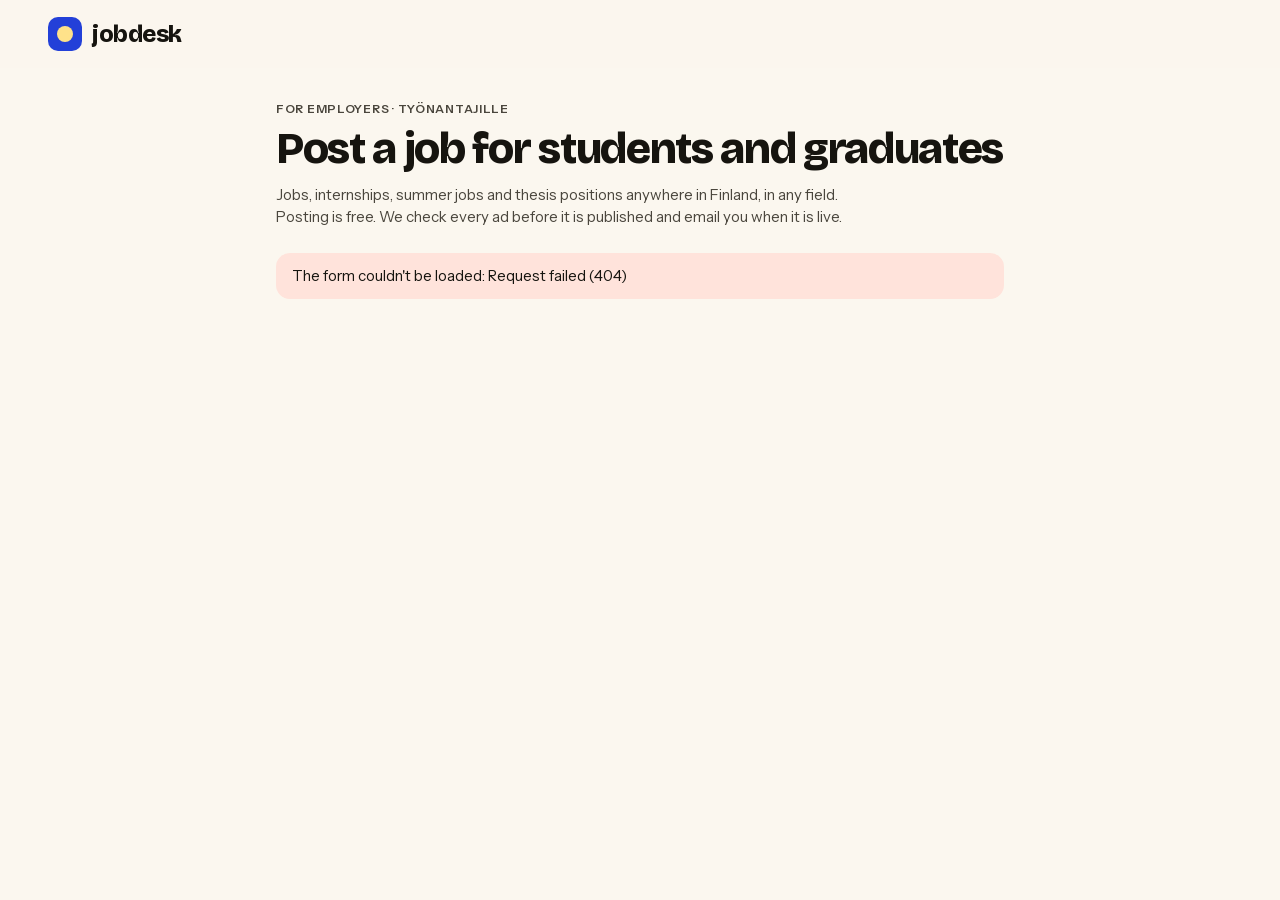
==== commit 83fc80b4: "Self-host the fonts (OFL): no third party is contacted when a page opens" ====
--- a/static/employers.html
+++ b/static/employers.html
@@ -8,9 +8,7 @@
   <meta name="theme-color" content="#FBF7EF" media="(prefers-color-scheme: light)">
   <meta name="theme-color" content="#12110D" media="(prefers-color-scheme: dark)">
   <link rel="icon" href="/static/favicon.svg" sizes="any" type="image/svg+xml">
-  <link rel="preconnect" href="https://fonts.googleapis.com">
-  <link rel="preconnect" href="https://fonts.gstatic.com" crossorigin>
-  <link rel="stylesheet" href="https://fonts.googleapis.com/css2?family=Bricolage+Grotesque:opsz,wght@12..96,500;12..96,700;12..96,800&family=Instrument+Sans:ital,wght@0,400;0,500;0,600;1,400&family=Instrument+Serif:ital@0;1&display=swap">
+  <link rel="stylesheet" href="/static/fonts/fonts.css">
   <link rel="stylesheet" href="/static/style.css">
 </head>
 <body class="employer-page">
--- a/static/fonts/fonts.css
+++ b/static/fonts/fonts.css
@@ -0,0 +1,178 @@
+/* Self-hosted copies of Bricolage Grotesque, Instrument Sans and Instrument Serif (SIL Open Font License 1.1,
+   see the OFL-*.txt files), latin and latin-ext subsets, from Google Fonts. No third party is contacted. */
+/* Bricolage Grotesque normal 500 latin-ext */
+@font-face {
+  font-family: 'Bricolage Grotesque';
+  font-style: normal;
+  font-weight: 500;
+  font-stretch: 100%;
+  font-display: swap;
+  src: url(bricolage-grotesque-normal-500-latin-ext.woff2) format('woff2');
+  unicode-range: U+0100-02BA, U+02BD-02C5, U+02C7-02CC, U+02CE-02D7, U+02DD-02FF, U+0304, U+0308, U+0329, U+1D00-1DBF, U+1E00-1E9F, U+1EF2-1EFF, U+2020, U+20A0-20AB, U+20AD-20C4, U+2113, U+2C60-2C7F, U+A720-A7FF;
+}
+/* Bricolage Grotesque normal 500 latin */
+@font-face {
+  font-family: 'Bricolage Grotesque';
+  font-style: normal;
+  font-weight: 500;
+  font-stretch: 100%;
+  font-display: swap;
+  src: url(bricolage-grotesque-normal-500-latin.woff2) format('woff2');
+  unicode-range: U+0000-00FF, U+0131, U+0152-0153, U+02BB-02BC, U+02C6, U+02DA, U+02DC, U+0304, U+0308, U+0329, U+2000-206F, U+20AC, U+2122, U+2191, U+2193, U+2212, U+2215, U+FEFF, U+FFFD;
+}
+/* Bricolage Grotesque normal 700 latin-ext */
+@font-face {
+  font-family: 'Bricolage Grotesque';
+  font-style: normal;
+  font-weight: 700;
+  font-stretch: 100%;
+  font-display: swap;
+  src: url(bricolage-grotesque-normal-500-latin-ext.woff2) format('woff2');
+  unicode-range: U+0100-02BA, U+02BD-02C5, U+02C7-02CC, U+02CE-02D7, U+02DD-02FF, U+0304, U+0308, U+0329, U+1D00-1DBF, U+1E00-1E9F, U+1EF2-1EFF, U+2020, U+20A0-20AB, U+20AD-20C4, U+2113, U+2C60-2C7F, U+A720-A7FF;
+}
+/* Bricolage Grotesque normal 700 latin */
+@font-face {
+  font-family: 'Bricolage Grotesque';
+  font-style: normal;
+  font-weight: 700;
+  font-stretch: 100%;
+  font-display: swap;
+  src: url(bricolage-grotesque-normal-500-latin.woff2) format('woff2');
+  unicode-range: U+0000-00FF, U+0131, U+0152-0153, U+02BB-02BC, U+02C6, U+02DA, U+02DC, U+0304, U+0308, U+0329, U+2000-206F, U+20AC, U+2122, U+2191, U+2193, U+2212, U+2215, U+FEFF, U+FFFD;
+}
+/* Bricolage Grotesque normal 800 latin-ext */
+@font-face {
+  font-family: 'Bricolage Grotesque';
+  font-style: normal;
+  font-weight: 800;
+  font-stretch: 100%;
+  font-display: swap;
+  src: url(bricolage-grotesque-normal-500-latin-ext.woff2) format('woff2');
+  unicode-range: U+0100-02BA, U+02BD-02C5, U+02C7-02CC, U+02CE-02D7, U+02DD-02FF, U+0304, U+0308, U+0329, U+1D00-1DBF, U+1E00-1E9F, U+1EF2-1EFF, U+2020, U+20A0-20AB, U+20AD-20C4, U+2113, U+2C60-2C7F, U+A720-A7FF;
+}
+/* Bricolage Grotesque normal 800 latin */
+@font-face {
+  font-family: 'Bricolage Grotesque';
+  font-style: normal;
+  font-weight: 800;
+  font-stretch: 100%;
+  font-display: swap;
+  src: url(bricolage-grotesque-normal-500-latin.woff2) format('woff2');
+  unicode-range: U+0000-00FF, U+0131, U+0152-0153, U+02BB-02BC, U+02C6, U+02DA, U+02DC, U+0304, U+0308, U+0329, U+2000-206F, U+20AC, U+2122, U+2191, U+2193, U+2212, U+2215, U+FEFF, U+FFFD;
+}
+/* Instrument Sans italic 400 latin-ext */
+@font-face {
+  font-family: 'Instrument Sans';
+  font-style: italic;
+  font-weight: 400;
+  font-stretch: 100%;
+  font-display: swap;
+  src: url(instrument-sans-italic-400-latin-ext.woff2) format('woff2');
+  unicode-range: U+0100-02BA, U+02BD-02C5, U+02C7-02CC, U+02CE-02D7, U+02DD-02FF, U+0304, U+0308, U+0329, U+1D00-1DBF, U+1E00-1E9F, U+1EF2-1EFF, U+2020, U+20A0-20AB, U+20AD-20C4, U+2113, U+2C60-2C7F, U+A720-A7FF;
+}
+/* Instrument Sans italic 400 latin */
+@font-face {
+  font-family: 'Instrument Sans';
+  font-style: italic;
+  font-weight: 400;
+  font-stretch: 100%;
+  font-display: swap;
+  src: url(instrument-sans-italic-400-latin.woff2) format('woff2');
+  unicode-range: U+0000-00FF, U+0131, U+0152-0153, U+02BB-02BC, U+02C6, U+02DA, U+02DC, U+0304, U+0308, U+0329, U+2000-206F, U+20AC, U+2122, U+2191, U+2193, U+2212, U+2215, U+FEFF, U+FFFD;
+}
+/* Instrument Sans normal 400 latin-ext */
+@font-face {
+  font-family: 'Instrument Sans';
+  font-style: normal;
+  font-weight: 400;
+  font-stretch: 100%;
+  font-display: swap;
+  src: url(instrument-sans-normal-400-latin-ext.woff2) format('woff2');
+  unicode-range: U+0100-02BA, U+02BD-02C5, U+02C7-02CC, U+02CE-02D7, U+02DD-02FF, U+0304, U+0308, U+0329, U+1D00-1DBF, U+1E00-1E9F, U+1EF2-1EFF, U+2020, U+20A0-20AB, U+20AD-20C4, U+2113, U+2C60-2C7F, U+A720-A7FF;
+}
+/* Instrument Sans normal 400 latin */
+@font-face {
+  font-family: 'Instrument Sans';
+  font-style: normal;
+  font-weight: 400;
+  font-stretch: 100%;
+  font-display: swap;
+  src: url(instrument-sans-normal-400-latin.woff2) format('woff2');
+  unicode-range: U+0000-00FF, U+0131, U+0152-0153, U+02BB-02BC, U+02C6, U+02DA, U+02DC, U+0304, U+0308, U+0329, U+2000-206F, U+20AC, U+2122, U+2191, U+2193, U+2212, U+2215, U+FEFF, U+FFFD;
+}
+/* Instrument Sans normal 500 latin-ext */
+@font-face {
+  font-family: 'Instrument Sans';
+  font-style: normal;
+  font-weight: 500;
+  font-stretch: 100%;
+  font-display: swap;
+  src: url(instrument-sans-normal-400-latin-ext.woff2) format('woff2');
+  unicode-range: U+0100-02BA, U+02BD-02C5, U+02C7-02CC, U+02CE-02D7, U+02DD-02FF, U+0304, U+0308, U+0329, U+1D00-1DBF, U+1E00-1E9F, U+1EF2-1EFF, U+2020, U+20A0-20AB, U+20AD-20C4, U+2113, U+2C60-2C7F, U+A720-A7FF;
+}
+/* Instrument Sans normal 500 latin */
+@font-face {
+  font-family: 'Instrument Sans';
+  font-style: normal;
+  font-weight: 500;
+  font-stretch: 100%;
+  font-display: swap;
+  src: url(instrument-sans-normal-400-latin.woff2) format('woff2');
+  unicode-range: U+0000-00FF, U+0131, U+0152-0153, U+02BB-02BC, U+02C6, U+02DA, U+02DC, U+0304, U+0308, U+0329, U+2000-206F, U+20AC, U+2122, U+2191, U+2193, U+2212, U+2215, U+FEFF, U+FFFD;
+}
+/* Instrument Sans normal 600 latin-ext */
+@font-face {
+  font-family: 'Instrument Sans';
+  font-style: normal;
+  font-weight: 600;
+  font-stretch: 100%;
+  font-display: swap;
+  src: url(instrument-sans-normal-400-latin-ext.woff2) format('woff2');
+  unicode-range: U+0100-02BA, U+02BD-02C5, U+02C7-02CC, U+02CE-02D7, U+02DD-02FF, U+0304, U+0308, U+0329, U+1D00-1DBF, U+1E00-1E9F, U+1EF2-1EFF, U+2020, U+20A0-20AB, U+20AD-20C4, U+2113, U+2C60-2C7F, U+A720-A7FF;
+}
+/* Instrument Sans normal 600 latin */
+@font-face {
+  font-family: 'Instrument Sans';
+  font-style: normal;
+  font-weight: 600;
+  font-stretch: 100%;
+  font-display: swap;
+  src: url(instrument-sans-normal-400-latin.woff2) format('woff2');
+  unicode-range: U+0000-00FF, U+0131, U+0152-0153, U+02BB-02BC, U+02C6, U+02DA, U+02DC, U+0304, U+0308, U+0329, U+2000-206F, U+20AC, U+2122, U+2191, U+2193, U+2212, U+2215, U+FEFF, U+FFFD;
+}
+/* Instrument Serif italic 400 latin-ext */
+@font-face {
+  font-family: 'Instrument Serif';
+  font-style: italic;
+  font-weight: 400;
+  font-display: swap;
+  src: url(instrument-serif-italic-400-latin-ext.woff2) format('woff2');
+  unicode-range: U+0100-02BA, U+02BD-02C5, U+02C7-02CC, U+02CE-02D7, U+02DD-02FF, U+0304, U+0308, U+0329, U+1D00-1DBF, U+1E00-1E9F, U+1EF2-1EFF, U+2020, U+20A0-20AB, U+20AD-20C4, U+2113, U+2C60-2C7F, U+A720-A7FF;
+}
+/* Instrument Serif italic 400 latin */
+@font-face {
+  font-family: 'Instrument Serif';
+  font-style: italic;
+  font-weight: 400;
+  font-display: swap;
+  src: url(instrument-serif-italic-400-latin.woff2) format('woff2');
+  unicode-range: U+0000-00FF, U+0131, U+0152-0153, U+02BB-02BC, U+02C6, U+02DA, U+02DC, U+0304, U+0308, U+0329, U+2000-206F, U+20AC, U+2122, U+2191, U+2193, U+2212, U+2215, U+FEFF, U+FFFD;
+}
+/* Instrument Serif normal 400 latin-ext */
+@font-face {
+  font-family: 'Instrument Serif';
+  font-style: normal;
+  font-weight: 400;
+  font-display: swap;
+  src: url(instrument-serif-normal-400-latin-ext.woff2) format('woff2');
+  unicode-range: U+0100-02BA, U+02BD-02C5, U+02C7-02CC, U+02CE-02D7, U+02DD-02FF, U+0304, U+0308, U+0329, U+1D00-1DBF, U+1E00-1E9F, U+1EF2-1EFF, U+2020, U+20A0-20AB, U+20AD-20C4, U+2113, U+2C60-2C7F, U+A720-A7FF;
+}
+/* Instrument Serif normal 400 latin */
+@font-face {
+  font-family: 'Instrument Serif';
+  font-style: normal;
+  font-weight: 400;
+  font-display: swap;
+  src: url(instrument-serif-normal-400-latin.woff2) format('woff2');
+  unicode-range: U+0000-00FF, U+0131, U+0152-0153, U+02BB-02BC, U+02C6, U+02DA, U+02DC, U+0304, U+0308, U+0329, U+2000-206F, U+20AC, U+2122, U+2191, U+2193, U+2212, U+2215, U+FEFF, U+FFFD;
+}
--- a/static/style.css
+++ b/static/style.css
@@ -859,6 +859,25 @@
   .chip.toggle-key[aria-pressed="true"] { background: var(--forest-300); color: var(--night-950); border-color: var(--forest-300); }
 }
 
+/* ===== public pages (public.py): /jobs, landing pages, /job/<id> ===== */
+.public-nav { display: flex; flex-wrap: wrap; gap: 4px 18px; align-items: center; }
+.public-nav a { color: var(--text-primary); font-weight: 500; text-decoration: none; }
+.public-nav a:hover { text-decoration: underline; }
+.public-main { max-width: 900px; margin: 0 auto; padding: 24px 16px 48px; }
+.public-main .lede { max-width: 62ch; }
+.public-related { display: grid; grid-template-columns: repeat(auto-fill, minmax(220px, 1fr)); gap: 16px; margin-top: 32px; }
+.public-links h2 { font-size: 1rem; margin: 0 0 8px; }
+.public-links ul { list-style: none; margin: 0; padding: 0; display: grid; gap: 4px; }
+.public-job { display: grid; gap: 16px; margin: 16px 0 24px; }
+.public-details { display: grid; grid-template-columns: max-content 1fr; gap: 6px 16px; margin: 0; }
+.public-details dt { font-weight: 600; color: var(--text-secondary); }
+.public-details dd { margin: 0; }
+.public-ad { max-width: 68ch; }
+.public-footer { max-width: 900px; margin: 0 auto; padding: 24px 16px 40px; border-top: 1px solid var(--border-subtle); }
+.ad-slot { min-height: 120px; margin: 16px 0; border: 1px dashed var(--border-subtle); border-radius: var(--radius-md); }
+.ad-slot::before { content: "Advertisement"; display: block; padding: 8px 12px; font-size: .75rem; color: var(--text-muted); }
+@media (max-width: 760px) { .public-nav { display: none; } .public-details { grid-template-columns: 1fr; } .public-details dt { margin-top: 6px; } }
+
 /* ===== admin: employer submissions to review ===== */
 .submission { display: grid; gap: 8px; padding: 16px 0; border-top: 1px solid var(--border-subtle); }
 .submission:first-of-type { border-top: 0; }
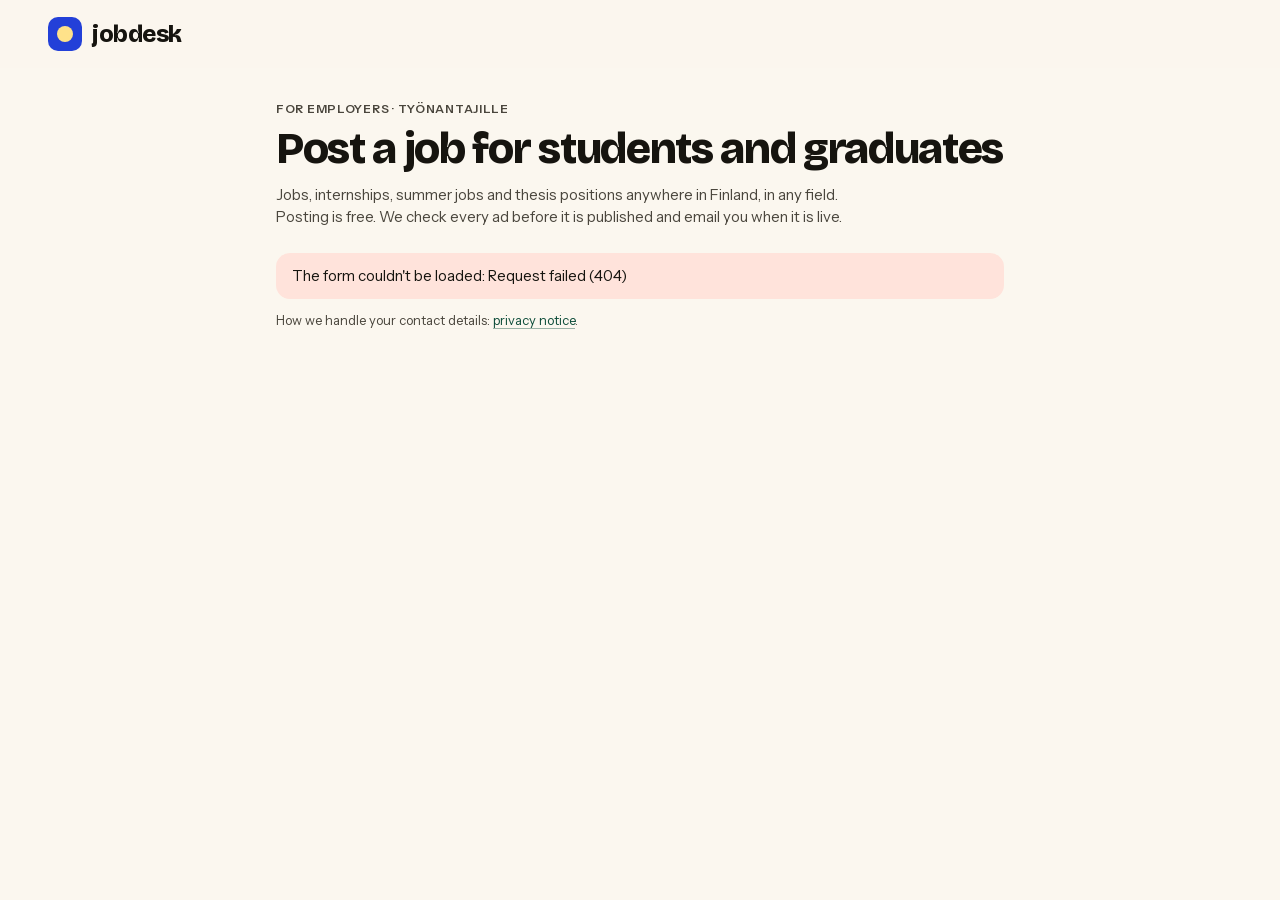
==== commit 4648c013: "Privacy notice page (/privacy), written from the server's settings Who is responsible comes from pri" ====
--- a/static/employers.html
+++ b/static/employers.html
@@ -25,6 +25,7 @@
     <p class="muted lede">Jobs, internships, summer jobs and thesis positions anywhere in Finland, in any field. Posting is free.
       We check every ad before it is published and email you when it is live.</p>
     <div id="employer-form"><p class="muted" role="status">Loading the form…</p></div>
+    <p class="muted small">How we handle your contact details: <a href="/privacy">privacy notice</a>.</p>
   </main>
   <script type="module" src="/static/employers.js"></script>
 </body>
--- a/static/style.css
+++ b/static/style.css
@@ -843,7 +843,7 @@
 .chip.toggle-key { border-color: var(--forest-900); }
 .chip.toggle-key[aria-pressed="false"] { background: var(--forest-100); color: var(--forest-900); font-weight: 600; }
 .chip.toggle-key[aria-pressed="true"] { background: var(--forest-900); border-color: var(--forest-900); color: var(--paper-50); }
-.toggle-count { color: inherit; opacity: .7; font-variant-numeric: tabular-nums; }
+.toggle-count { color: inherit; font-weight: 400; font-variant-numeric: tabular-nums; }   /* full colour: 4.5:1 */
 .discover-more { margin: 0 0 12px; }
 .discover-more > summary { cursor: pointer; font-weight: 600; padding: 6px 0; }
 .discover-filters { display: grid; grid-template-columns: repeat(auto-fill, minmax(200px, 1fr)); gap: 12px; margin: 8px 0; }
@@ -853,6 +853,11 @@
 .discover-fields p { margin: 0 0 4px; }
 .field.inline { display: inline-flex; gap: 8px; align-items: center; margin: 0; }
 .pager { justify-content: center; }
+.discover-count { justify-content: space-between; margin: 4px 0 8px; }
+.discover-count .job-count { margin: 0; }
+.saved-searches { list-style: none; margin: 8px 0; padding: 0; display: grid; gap: 6px; }
+.saved-search { display: flex; flex-wrap: wrap; gap: 4px 16px; align-items: center; }
+.saved-search a { font-weight: 600; }
 @media (max-width: 600px) { .discover-search { grid-template-columns: 1fr; } }
 @media (prefers-color-scheme: dark) {
   .chip.toggle-key[aria-pressed="false"] { background: var(--forest-950); color: var(--forest-300); border-color: var(--forest-300); }
@@ -874,9 +879,21 @@
 .public-details dd { margin: 0; }
 .public-ad { max-width: 68ch; }
 .public-footer { max-width: 900px; margin: 0 auto; padding: 24px 16px 40px; border-top: 1px solid var(--border-subtle); }
+.privacy-missing { background: var(--butter-300); color: var(--ink-900); padding: 0 4px; border-radius: 4px; }
+.table-scroll { overflow-x: auto; }
+.privacy-table { border-collapse: collapse; width: 100%; margin: 8px 0 16px; font-size: .9375rem; }
+.privacy-table th, .privacy-table td { text-align: left; vertical-align: top; padding: 8px 10px; border-bottom: 1px solid var(--border-subtle); }
 .ad-slot { min-height: 120px; margin: 16px 0; border: 1px dashed var(--border-subtle); border-radius: var(--radius-md); }
 .ad-slot::before { content: "Advertisement"; display: block; padding: 8px 12px; font-size: .75rem; color: var(--text-muted); }
-@media (max-width: 760px) { .public-nav { display: none; } .public-details { grid-template-columns: 1fr; } .public-details dt { margin-top: 6px; } }
+/* phones: the menu wraps onto its own row under the logo (it is never hidden) */
+@media (max-width: 760px) {
+  .public-page .top { flex-wrap: wrap; }
+  .public-page .brand span { display: inline; }
+  .public-nav { order: 3; width: 100%; gap: 0 4px; }
+  .public-nav a { display: inline-flex; align-items: center; min-height: 44px; padding: 0 8px; }
+  .public-details { grid-template-columns: 1fr; }
+  .public-details dt { margin-top: 6px; }
+}
 
 /* ===== admin: employer submissions to review ===== */
 .submission { display: grid; gap: 8px; padding: 16px 0; border-top: 1px solid var(--border-subtle); }
